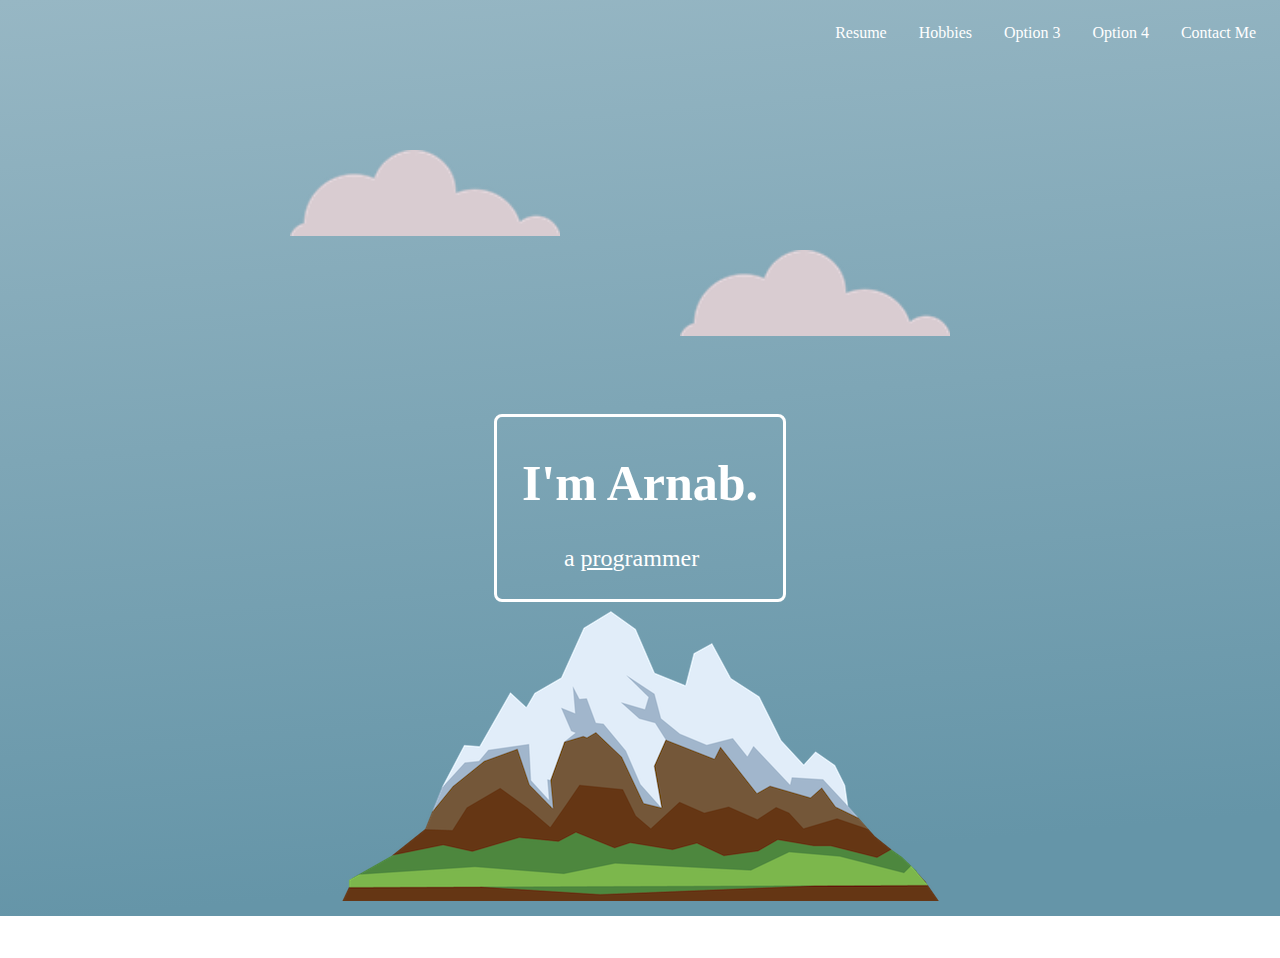
==== index.html @ 070e1beb "First Commit for website" ====
<!DOCTYPE html>
<html lang="en" dir="ltr">
  <head>
    <meta charset="utf-8">
    <title>ФLet's GOФ</title>
    <link rel="stylesheet" href="css/styles.css"> <!-- the / means the root-->
    <!-- <link rel="icon" href="favicon.io" /> -->

  </head>





  <body> <!--inline css code would be located here-->

    <nav>
      <ul>
        <li><a href="file:///C:/Users/dazar/Desktop/HTML_Personal_Site/education_skills.html">Resume</a></li>
        <li><a href="file:///C:/Users/dazar/Desktop/HTML_Personal_Site/hobbies.html">Hobbies</a></li>
        <li><a href="#">Option 3</a></li>
        <li><a href="#">Option 4</a></li>
        <li><a href="file:///C:/Users/dazar/Desktop/HTML_Personal_Site/contact_me.html">Contact Me</a></li>
      </ul>
    </nav>

    <div class="main">
      <!-- <div class="nav">
        <a href="file:///C:/Users/dazar/Desktop/HTML_Personal_Site/education_skills.html">Resume</a>
        <a href="file:///C:/Users/dazar/Desktop/HTML_Personal_Site/hobbies.html">Hobbies</a>
        <a href="">Books</a>
        <a href="">Movies</a>
        <a href="file:///C:/Users/dazar/Desktop/HTML_Personal_Site/contact_me.html">Contact Me</a>
      </div> -->

      <div class="imgs1">
        <img src="images/cloud.png" alt"cloud"></img>
      </div>

      <div class="imgs2">
        <img src="images/cloud.png" alt"cloud"></img>
      </div>

      <div class="middle">
        <div id="top_container">
          <strong> <h1>I'm Arnab.</h1> </strong> </div>
        <div id="bottom_container"> <p> a <span id="pro">pro</span>grammer </p> </div>
      </div>

      <div class="mountain">
        <img src="images/mountain.png" alt"mountain"></img>
      </div>

    </div>



    <!-- <div>
      <table>
        <thead>
        </thead>
        <tbody>
          <tr>
            <td> <h1> 2020 is My Year </h1> </td>

          </tr>

          </tr>

          <tr>
          <td>
            <h3> <a href="education_skills.html"> Education & Skills </a> </h3>
          </td>
          <td>
            <h3><a href="hobbies.html">Hobbies</a></h3>
          </td>
          </tr>
          <tr>
          <td>
            <h3> <a href="contact_me.html">Contact Me</a> </h3>
          </td>
          <td>
            <h3> <a href="CSS-Bacon_site\index.html">My Favorite Food</a> </h3>
          </td>
          </tr>
        </tbody>
      </table> -->
<!--  -->
<!--  -->
<!--
    </div>

    <p>
      👉<em>  So put your hands up!! </em>
    </p>
    <p>
       👉 I am a brown boy from the block.
       I Lived in Brooklyn for most of my life and dedicate my time to
       growing and improving.
    </p>
    <a download href="https://web.stanford.edu/group/csp/cs21/htmlcheatsheet.pdf">Download CheatSheet</a> -->
<!--
    <hr> -->

  </body>
</html>
---- css/styles.css ----
body {

    background-image: linear-gradient(-5deg, #6595a8 10%, #97b7c4 100%);

    height: 100vh;
    /* background-image: url("file:///C:/Users/dazar/Desktop/HTML_Personal_Site/stock.jpeg"); */
    background-repeat: no-repeat;
  }
  hr {
    border-style: dotted none none;

    border-color: #ff8a5c;
    border-width: 4px;
    width: 5%
  }


#pro{
  text-decoration: underline;
}

.main{
    height: 100vh;
    display: flex;
    align-items: center;
    justify-content: center;
    flex-direction: column;
    font-family: "Palatino Linotype", "Book Antiqua", Palatino, serif;
    color: #ffffff;
    /* position: absolute; */
  }

/*  DELETE THIS*/
nav {
  display: flex;
  justify-content: flex-end;
  /* background: #ccc;s */
}

nav > ul {
  list-style-type: none;
  display: flex;
}

nav > ul > li > a {
  /* margin: 25px; */
  padding: 1rem;
  text-decoration: none;
  color: #ffffff;
}

/* ---- */

.imgs1{
    margin-bottom: 10px;
    position: absolute;
    top: 150px;
    left: 290px;
  }

.imgs1 > img{
    width: 270px;
  }

.imgs2 > img{
      width: 270px;
    }

.imgs2{
    position: absolute;
    top: 250px;
    right: 330px;
  }

.middle{
  padding: 3px 25px;
  border-radius: 8px;
  color: #ffffff;
  border-style: solid;

}

#top_container{
  margin-bottom: 0px;
  font-size: 25px;
}

#bottom_container{
  margin-top: 0px;
  padding-left: 42px;
  font-size: 24px;
}

.mountain{
  position: absolute;
  bottom: -5px;

}
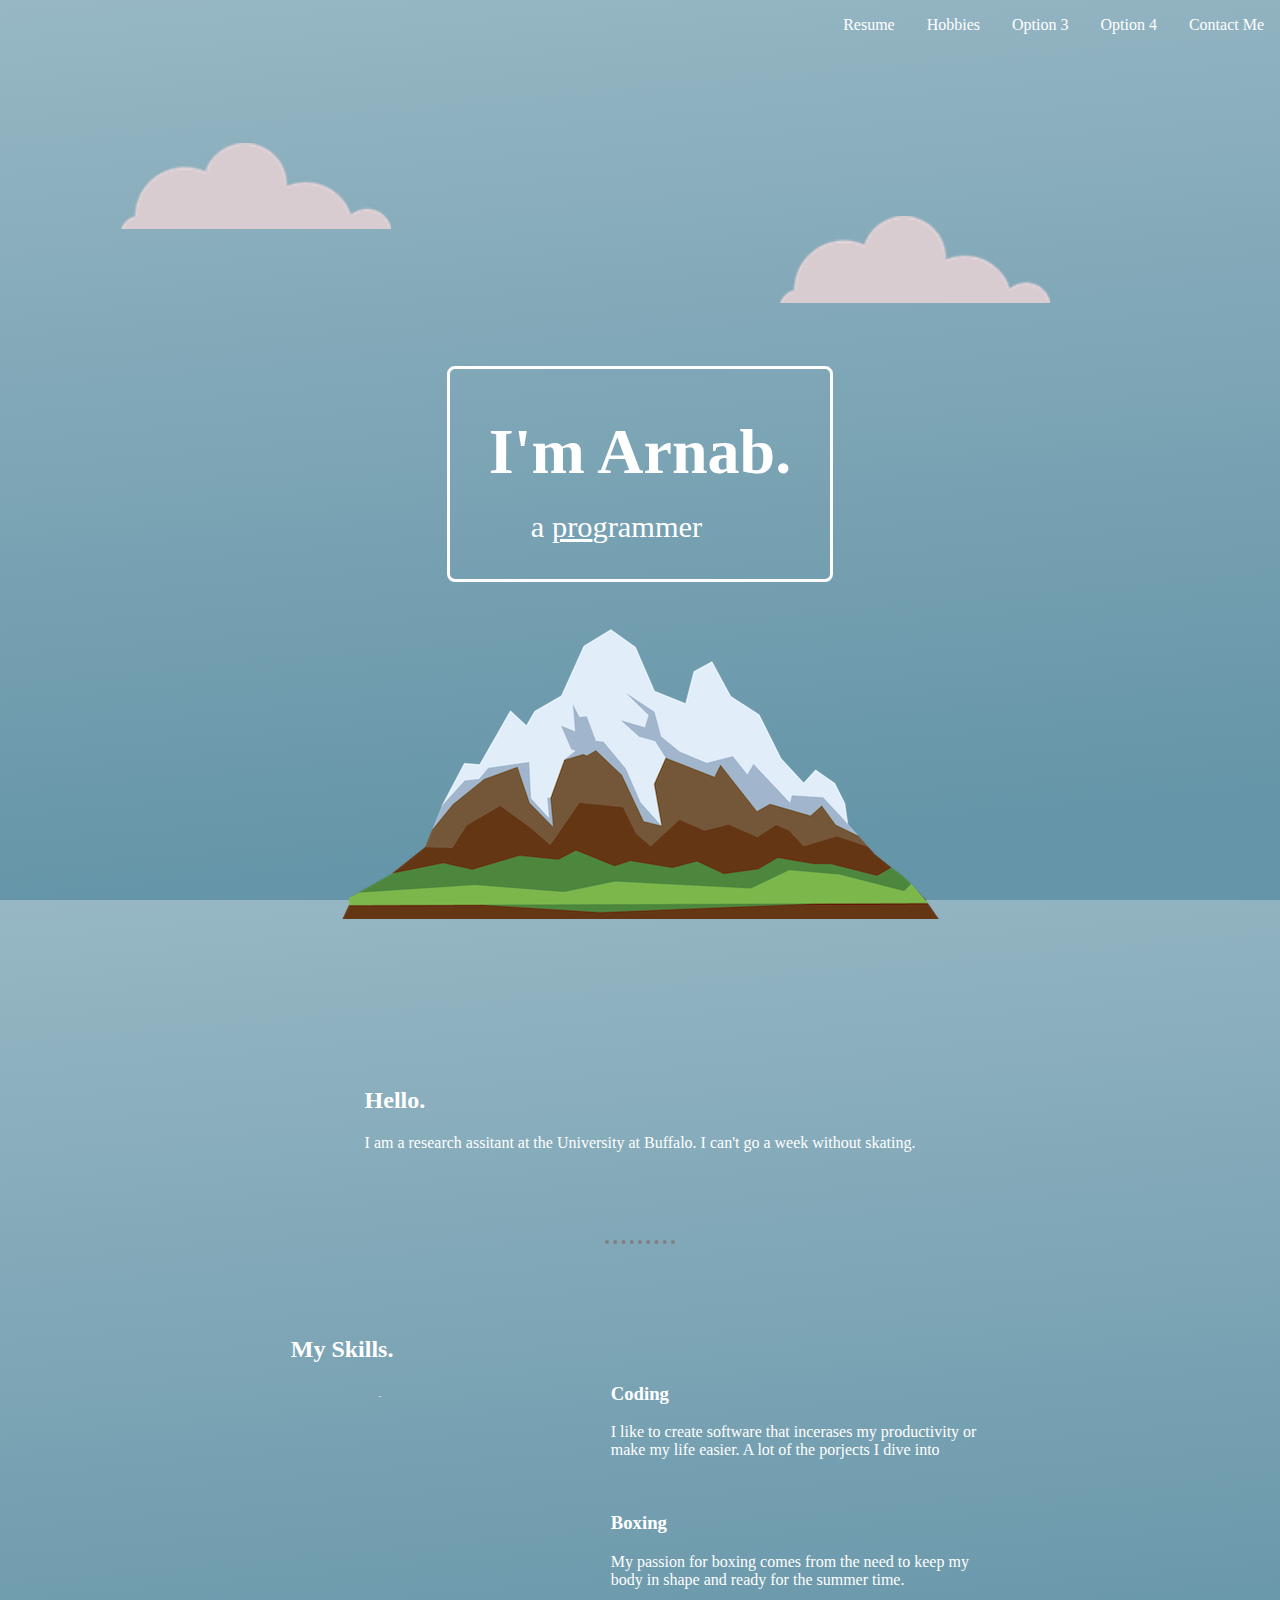
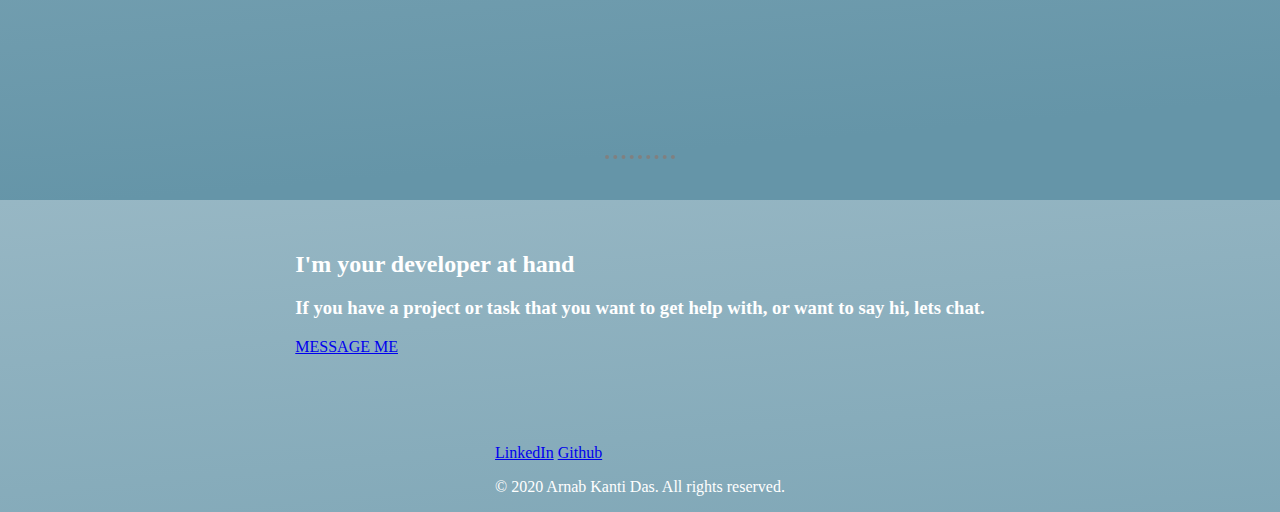
==== commit 7c9025eb: "Added more of a bio" ====
--- a/index.html
+++ b/index.html
@@ -1,37 +1,43 @@
 <!DOCTYPE html>
 <html lang="en" dir="ltr">
-  <head>
-    <meta charset="utf-8">
-    <title>ФLet's GOФ</title>
-    <link rel="stylesheet" href="css/styles.css"> <!-- the / means the root-->
-    <!-- <link rel="icon" href="favicon.io" /> -->
 
-  </head>
+<head>
+  <meta charset="utf-8">
+  <title>ФLet's GOФ</title>
+  <link rel="stylesheet" href="css/styles.css"> <!-- the / means the root-->
+  <!-- <link rel="icon" href="favicon.io" /> -->
+
+</head>
 
 
 
 
 
-  <body> <!--inline css code would be located here-->
+<body>
+  <!--inline css code would be located here-->
+  <div class="body">
 
-    <nav>
-      <ul>
-        <li><a href="file:///C:/Users/dazar/Desktop/HTML_Personal_Site/education_skills.html">Resume</a></li>
-        <li><a href="file:///C:/Users/dazar/Desktop/HTML_Personal_Site/hobbies.html">Hobbies</a></li>
-        <li><a href="#">Option 3</a></li>
-        <li><a href="#">Option 4</a></li>
-        <li><a href="file:///C:/Users/dazar/Desktop/HTML_Personal_Site/contact_me.html">Contact Me</a></li>
-      </ul>
-    </nav>
+    <div class="navbar">
+      <nav>
+        <ul>
+          <li><a href="education_skills.html">Resume</a></li>
+          <li><a href="hobbies.html">Hobbies</a></li>
+          <li><a href="#about">Option 3</a></li>
+          <li><a href="#">Option 4</a></li>
+          <li><a href="file:///C:/Users/dazar/Desktop/HTML_Personal_Site/contact_me.html">Contact Me</a></li>
+        </ul>
+      </nav>
+    </div>
+
 
     <div class="main">
       <!-- <div class="nav">
-        <a href="file:///C:/Users/dazar/Desktop/HTML_Personal_Site/education_skills.html">Resume</a>
-        <a href="file:///C:/Users/dazar/Desktop/HTML_Personal_Site/hobbies.html">Hobbies</a>
-        <a href="">Books</a>
-        <a href="">Movies</a>
-        <a href="file:///C:/Users/dazar/Desktop/HTML_Personal_Site/contact_me.html">Contact Me</a>
-      </div> -->
+      <a href="file:///C:/Users/dazar/Desktop/HTML_Personal_Site/education_skills.html">Resume</a>
+      <a href="file:///C:/Users/dazar/Desktop/HTML_Personal_Site/hobbies.html">Hobbies</a>
+      <a href="">Books</a>
+      <a href="">Movies</a>
+      <a href="file:///C:/Users/dazar/Desktop/HTML_Personal_Site/contact_me.html">Contact Me</a>
+    </div> -->
 
       <div class="imgs1">
         <img src="images/cloud.png" alt"cloud"></img>
@@ -43,64 +49,128 @@
 
       <div class="middle">
         <div id="top_container">
-          <strong> <h1>I'm Arnab.</h1> </strong> </div>
-        <div id="bottom_container"> <p> a <span id="pro">pro</span>grammer </p> </div>
+          <strong>
+            <h1>I'm Arnab.</h1>
+          </strong> </div>
+        <div id="bottom_container">
+          <p> a <span id="pro">pro</span>grammer </p>
+        </div>
       </div>
 
       <div class="mountain">
         <img src="images/mountain.png" alt"mountain"></img>
       </div>
 
+      <div class="middle-container">
+        <div class="profile">
+          <img src="" alt="">
+          <h2>Hello.</h2>
+          <p>I am a research assitant at the University at Buffalo. I can't go a week without skating. </p>
+        </div>
+        <hr>
+
+        <div class="skills">
+          <h2>My Skills.</h2>
+
+          <div class="skill-row">
+            <img class="study" src="images/study.jpeg" alt="Study Desk">
+            <h3>Coding</h3>
+            <p>I like to create software that incerases my productivity or make my life easier. A lot of the porjects I dive into </p>
+          </div>
+
+          <div class="skill-row">
+            <img class="" src="" alt="">
+            <h3>Boxing</h3>
+            <p>My passion for boxing comes from the need to keep my body in shape and ready for the summer time.</p>
+          </div>
+
+        </div>
+        <hr>
+        <div class="contact-me">
+          <h2>I'm your developer at hand</h2>
+          <h3>If you have a project or task that you want to get help with, or want to say hi, lets chat.</h3>
+          <a class="btn" href="mailto:arnabdas@buffalo.edu">MESSAGE ME</a>
+        </div>
+      </div>
+
+
+      <div class="bottom-container">
+        <a class="footer-link" href="https://www.linkedin.com/in/darnab/">LinkedIn</a>
+        <a class="footer-link" href="https://github.com/adas9542">Github</a>
+        <p>© 2020 Arnab Kanti Das. All rights reserved.</p>
+      </div>
+
+
     </div>
+  </div>
 
 
 
-    <!-- <div>
-      <table>
-        <thead>
-        </thead>
-        <tbody>
-          <tr>
-            <td> <h1> 2020 is My Year </h1> </td>
 
-          </tr>
 
-          </tr>
 
-          <tr>
-          <td>
-            <h3> <a href="education_skills.html"> Education & Skills </a> </h3>
-          </td>
-          <td>
-            <h3><a href="hobbies.html">Hobbies</a></h3>
-          </td>
-          </tr>
-          <tr>
-          <td>
-            <h3> <a href="contact_me.html">Contact Me</a> </h3>
-          </td>
-          <td>
-            <h3> <a href="CSS-Bacon_site\index.html">My Favorite Food</a> </h3>
-          </td>
-          </tr>
-        </tbody>
-      </table> -->
-<!--  -->
-<!--  -->
-<!--
-    </div>
 
-    <p>
-      👉<em>  So put your hands up!! </em>
-    </p>
-    <p>
-       👉 I am a brown boy from the block.
-       I Lived in Brooklyn for most of my life and dedicate my time to
-       growing and improving.
-    </p>
-    <a download href="https://web.stanford.edu/group/csp/cs21/htmlcheatsheet.pdf">Download CheatSheet</a> -->
-<!--
-    <hr> -->
 
-  </body>
+
+
+
+
+
+
+<!-- <div id="about">
+
+  <h2>About</h2>
+
+  <p>Lorem ipsum dolor sit amet, consectetur adipisicing elit, sed do eiusmod tempor incididunt ut labore et dolore magna aliqua. Ut enim ad minim veniam, quis nostrud exercitation ullamco laboris nisi ut aliquip ex ea commodo consequat. Duis aute irure dolor in reprehenderit in voluptate velit esse cillum dolore eu fugiat nulla pariatur. Excepteur sint occaecat cupidatat non proident, sunt in culpa qui officia deserunt mollit anim id est laborum. Lorem ipsum dolor sit amet, consectetur adipisicing elit, sed do eiusmod tempor incididunt ut labore et dolore magna aliqua. Ut enim ad minim veniam, quis nostrud exercitation ullamco laboris nisi ut aliquip ex ea commodo consequat. Duis aute irure dolor in reprehenderit in voluptate velit esse cillum dolore eu fugiat nulla pariatur. Excepteur sint occaecat cupidatat non proident, sunt in culpa qui officia deserunt mollit anim id est laborum. Lorem ipsum dolor sit amet, consectetur adipisicing elit, sed do eiusmod tempor incididunt ut labore et dolore magna aliqua. Ut enim ad minim veniam, quis nostrud exercitation ullamco laboris nisi ut aliquip ex ea commodo consequat. Duis aute irure dolor in reprehenderit in voluptate velit esse cillum dolore eu fugiat nulla pariatur. Excepteur sint occaecat cupidatat non proident, sunt in culpa qui officia deserunt mollit anim id est laborum. Lorem ipsum dolor sit amet, consectetur adipisicing elit, sed do eiusmod tempor incididunt ut labore et dolore magna aliqua. Ut enim ad minim veniam, quis nostrud exercitation ullamco laboris nisi ut aliquip ex ea commodo consequat. Duis aute irure dolor in reprehenderit in voluptate velit esse cillum dolore eu fugiat nulla pariatur. Excepteur sint occaecat cupidatat non proident, sunt in culpa qui officia deserunt mollit anim id est laborum. Lorem ipsum dolor sit amet, consectetur adipisicing elit, sed do eiusmod tempor incididunt ut labore et dolore magna aliqua. Ut enim ad minim veniam, quis nostrud exercitation ullamco laboris nisi ut aliquip ex ea commodo consequat. Duis aute irure dolor in reprehenderit in voluptate velit esse cillum dolore eu fugiat nulla pariatur. Excepteur sint occaecat cupidatat non proident, sunt in culpa qui officia deserunt mollit anim id est laborum. </p>
+
+  <p> Lorem ipsum dolor sit amet, consectetur adipisicing elit, sed do eiusmod tempor incididunt ut labore et dolore magna aliqua. Ut enim ad minim veniam, quis nostrud exercitation ullamco laboris nisi ut aliquip ex ea commodo consequat. Duis aute irure dolor in reprehenderit in voluptate velit esse cillum dolore eu fugiat nulla pariatur. Excepteur sint occaecat cupidatat non proident, sunt in culpa qui officia deserunt mollit anim id est laborum. Lorem ipsum dolor sit amet, consectetur adipisicing elit, sed do eiusmod tempor incididunt ut labore et dolore magna aliqua. Ut enim ad minim veniam, quis nostrud exercitation ullamco laboris nisi ut aliquip ex ea commodo consequat. Duis aute irure dolor in reprehenderit in voluptate velit esse cillum dolore eu fugiat nulla pariatur. Excepteur sint occaecat cupidatat non proident, sunt in culpa qui officia deserunt mollit anim id est laborum.</p>
+
+  <p>Lorem ipsum dolor sit amet, consectetur adipisicing elit, sed do eiusmod tempor incididunt ut labore et dolore magna aliqua. Ut enim ad minim veniam, quis nostrud exercitation ullamco laboris nisi ut aliquip ex ea commodo consequat. Duis aute irure dolor in reprehenderit in voluptate velit esse cillum dolore eu fugiat nulla pariatur. Excepteur sint occaecat cupidatat non proident, sunt in culpa qui officia deserunt mollit anim id est laborum. Lorem ipsum dolor sit amet, consectetur adipisicing elit, sed do eiusmod tempor incididunt ut labore et dolore magna aliqua. Ut enim ad minim veniam, quis nostrud exercitation ullamco laboris nisi ut aliquip ex ea commodo consequat. Duis aute irure dolor in reprehenderit in voluptate velit esse cillum dolore eu fugiat nulla pariatur. Excepteur sint occaecat cupidatat non proident, sunt in culpa qui officia deserunt mollit anim id est laborum. Lorem ipsum dolor sit amet, consectetur adipisicing elit, sed do eiusmod tempor incididunt ut labore et dolore magna aliqua. Ut enim ad minim veniam, quis nostrud exercitation ullamco laboris nisi ut aliquip ex ea commodo consequat. Duis aute irure dolor in reprehenderit in voluptate velit esse cillum dolore eu fugiat nulla pariatur. Excepteur sint occaecat cupidatat non proident, sunt in culpa qui officia deserunt mollit anim id est laborum. Lorem ipsum dolor sit amet, consectetur adipisicing elit, sed do eiusmod tempor incididunt ut labore et dolore magna aliqua. Ut enim ad minim veniam, quis nostrud exercitation ullamco laboris nisi ut aliquip ex ea commodo consequat. Duis aute irure dolor in reprehenderit in voluptate velit esse cillum dolore eu fugiat nulla pariatur. Excepteur sint occaecat cupidatat non proident, sunt in culpa qui officia deserunt mollit anim id est laborum.</p>
+
+  <p>Lorem ipsum dolor sit amet, consectetur adipisicing elit, sed do eiusmod tempor incididunt ut labore et dolore magna aliqua. Ut enim ad minim veniam, quis nostrud exercitation ullamco laboris nisi ut aliquip ex ea commodo consequat. Duis aute irure dolor in reprehenderit in voluptate velit esse cillum dolore eu fugiat nulla pariatur. Excepteur sint occaecat cupidatat non proident, sunt in culpa qui officia deserunt mollit anim id est laborum. Lorem ipsum dolor sit amet, consectetur adipisicing elit, sed do eiusmod tempor incididunt ut labore et dolore magna aliqua. Ut enim ad minim veniam, quis nostrud exercitation ullamco laboris nisi ut aliquip ex ea commodo consequat. Duis aute irure dolor in reprehenderit in voluptate velit esse cillum dolore eu fugiat nulla pariatur. Excepteur sint occaecat cupidatat non proident, sunt in culpa qui officia deserunt mollit anim id est laborum.</p>
+
+  <p>Lorem ipsum dolor sit amet, consectetur adipisicing elit, sed do eiusmod tempor incididunt ut labore et dolore magna aliqua. Ut enim ad minim veniam, quis nostrud exercitation ullamco laboris nisi ut aliquip ex ea commodo consequat. Duis aute irure dolor in reprehenderit in voluptate velit esse cillum dolore eu fugiat nulla pariatur. Excepteur sint occaecat cupidatat non proident, sunt in culpa qui officia deserunt mollit anim id est laborum.</p>
+
+  <p>Lorem ipsum dolor sit amet, consectetur adipisicing elit, sed do eiusmod tempor incididunt ut labore et dolore magna aliqua. Ut enim ad minim veniam, quis nostrud exercitation ullamco laboris nisi ut aliquip ex ea commodo consequat. Duis aute irure dolor in reprehenderit in voluptate velit esse cillum dolore eu fugiat nulla pariatur. Excepteur sint occaecat cupidatat non proident, sunt in culpa qui officia deserunt mollit anim id est laborum.</p>
+
+  <p>Lorem ipsum dolor sit amet, consectetur adipisicing elit, sed do eiusmod tempor incididunt ut labore et dolore magna aliqua. Ut enim ad minim veniam, quis nostrud exercitation ullamco laboris nisi ut aliquip ex ea commodo consequat. Duis aute irure dolor in reprehenderit in voluptate velit esse cillum dolore eu fugiat nulla pariatur. Excepteur sint occaecat cupidatat non proident, sunt in culpa qui officia deserunt mollit anim id est laborum. Lorem ipsum dolor sit amet, consectetur adipisicing elit, sed do eiusmod tempor incididunt ut labore et dolore magna aliqua. Ut enim ad minim veniam, quis nostrud exercitation ullamco laboris nisi ut aliquip ex ea commodo consequat. Duis aute irure dolor in reprehenderit in voluptate velit esse cillum dolore eu fugiat nulla pariatur. Excepteur sint occaecat cupidatat non proident, sunt in culpa qui officia deserunt mollit anim id est laborum. Lorem ipsum dolor sit amet, consectetur adipisicing elit, sed do eiusmod tempor incididunt ut labore et dolore magna aliqua. Ut enim ad minim veniam, quis nostrud exercitation ullamco laboris nisi ut aliquip ex ea commodo consequat. Duis aute irure dolor in reprehenderit in voluptate velit esse cillum dolore eu fugiat nulla pariatur. Excepteur sint occaecat cupidatat non proident, sunt in culpa qui officia deserunt mollit anim id est laborum. Lorem ipsum dolor sit amet, consectetur adipisicing elit, sed do eiusmod tempor incididunt ut labore et dolore magna aliqua. Ut enim ad minim veniam, quis nostrud exercitation ullamco laboris nisi ut aliquip ex ea commodo consequat. Duis aute irure dolor in reprehenderit in voluptate velit esse cillum dolore eu fugiat nulla pariatur. Excepteur sint occaecat cupidatat non proident, sunt in culpa qui officia deserunt mollit anim id est laborum. Lorem ipsum dolor sit amet, consectetur adipisicing elit, sed do eiusmod tempor incididunt ut labore et dolore magna aliqua. Ut enim ad minim veniam, quis nostrud exercitation ullamco laboris nisi ut aliquip ex ea commodo consequat. Duis aute irure dolor in reprehenderit in voluptate velit esse cillum dolore eu fugiat nulla pariatur. Excepteur sint occaecat cupidatat non proident, sunt in culpa qui officia deserunt mollit anim id est laborum. </p>
+
+  <p> Lorem ipsum dolor sit amet, consectetur adipisicing elit, sed do eiusmod tempor incididunt ut labore et dolore magna aliqua. Ut enim ad minim veniam, quis nostrud exercitation ullamco laboris nisi ut aliquip ex ea commodo consequat. Duis aute irure dolor in reprehenderit in voluptate velit esse cillum dolore eu fugiat nulla pariatur. Excepteur sint occaecat cupidatat non proident, sunt in culpa qui officia deserunt mollit anim id est laborum. Lorem ipsum dolor sit amet, consectetur adipisicing elit, sed do eiusmod tempor incididunt ut labore et dolore magna aliqua. Ut enim ad minim veniam, quis nostrud exercitation ullamco laboris nisi ut aliquip ex ea commodo consequat. Duis aute irure dolor in reprehenderit in voluptate velit esse cillum dolore eu fugiat nulla pariatur. Excepteur sint occaecat cupidatat non proident, sunt in culpa qui officia deserunt mollit anim id est laborum.</p>
+
+  <p>Lorem ipsum dolor sit amet, consectetur adipisicing elit, sed do eiusmod tempor incididunt ut labore et dolore magna aliqua. Ut enim ad minim veniam, quis nostrud exercitation ullamco laboris nisi ut aliquip ex ea commodo consequat. Duis aute irure dolor in reprehenderit in voluptate velit esse cillum dolore eu fugiat nulla pariatur. Excepteur sint occaecat cupidatat non proident, sunt in culpa qui officia deserunt mollit anim id est laborum. Lorem ipsum dolor sit amet, consectetur adipisicing elit, sed do eiusmod tempor incididunt ut labore et dolore magna aliqua. Ut enim ad minim veniam, quis nostrud exercitation ullamco laboris nisi ut aliquip ex ea commodo consequat. Duis aute irure dolor in reprehenderit in voluptate velit esse cillum dolore eu fugiat nulla pariatur. Excepteur sint occaecat cupidatat non proident, sunt in culpa qui officia deserunt mollit anim id est laborum. Lorem ipsum dolor sit amet, consectetur adipisicing elit, sed do eiusmod tempor incididunt ut labore et dolore magna aliqua. Ut enim ad minim veniam, quis nostrud exercitation ullamco laboris nisi ut aliquip ex ea commodo consequat. Duis aute irure dolor in reprehenderit in voluptate velit esse cillum dolore eu fugiat nulla pariatur. Excepteur sint occaecat cupidatat non proident, sunt in culpa qui officia deserunt mollit anim id est laborum. Lorem ipsum dolor sit amet, consectetur adipisicing elit, sed do eiusmod tempor incididunt ut labore et dolore magna aliqua. Ut enim ad minim veniam, quis nostrud exercitation ullamco laboris nisi ut aliquip ex ea commodo consequat. Duis aute irure dolor in reprehenderit in voluptate velit esse cillum dolore eu fugiat nulla pariatur. Excepteur sint occaecat cupidatat non proident, sunt in culpa qui officia deserunt mollit anim id est laborum.</p>
+
+  <p>Lorem ipsum dolor sit amet, consectetur adipisicing elit, sed do eiusmod tempor incididunt ut labore et dolore magna aliqua. Ut enim ad minim veniam, quis nostrud exercitation ullamco laboris nisi ut aliquip ex ea commodo consequat. Duis aute irure dolor in reprehenderit in voluptate velit esse cillum dolore eu fugiat nulla pariatur. Excepteur sint occaecat cupidatat non proident, sunt in culpa qui officia deserunt mollit anim id est laborum. Lorem ipsum dolor sit amet, consectetur adipisicing elit, sed do eiusmod tempor incididunt ut labore et dolore magna aliqua. Ut enim ad minim veniam, quis nostrud exercitation ullamco laboris nisi ut aliquip ex ea commodo consequat. Duis aute irure dolor in reprehenderit in voluptate velit esse cillum dolore eu fugiat nulla pariatur. Excepteur sint occaecat cupidatat non proident, sunt in culpa qui officia deserunt mollit anim id est laborum.</p>
+
+  <p>Lorem ipsum dolor sit amet, consectetur adipisicing elit, sed do eiusmod tempor incididunt ut labore et dolore magna aliqua. Ut enim ad minim veniam, quis nostrud exercitation ullamco laboris nisi ut aliquip ex ea commodo consequat. Duis aute irure dolor in reprehenderit in voluptate velit esse cillum dolore eu fugiat nulla pariatur. Excepteur sint occaecat cupidatat non proident, sunt in culpa qui officia deserunt mollit anim id est laborum.</p>
+
+  <p>Lorem ipsum dolor sit amet, consectetur adipisicing elit, sed do eiusmod tempor incididunt ut labore et dolore magna aliqua. Ut enim ad minim veniam, quis nostrud exercitation ullamco laboris nisi ut aliquip ex ea commodo consequat. Duis aute irure dolor in reprehenderit in voluptate velit esse cillum dolore eu fugiat nulla pariatur. Excepteur sint occaecat cupidatat non proident, sunt in culpa qui officia deserunt mollit anim id est laborum.</p>
+
+  <p>Lorem ipsum dolor sit amet, consectetur adipisicing elit, sed do eiusmod tempor incididunt ut labore et dolore magna aliqua. Ut enim ad minim veniam, quis nostrud exercitation ullamco laboris nisi ut aliquip ex ea commodo consequat. Duis aute irure dolor in reprehenderit in voluptate velit esse cillum dolore eu fugiat nulla pariatur. Excepteur sint occaecat cupidatat non proident, sunt in culpa qui officia deserunt mollit anim id est laborum. Lorem ipsum dolor sit amet, consectetur adipisicing elit, sed do eiusmod tempor incididunt ut labore et dolore magna aliqua. Ut enim ad minim veniam, quis nostrud exercitation ullamco laboris nisi ut aliquip ex ea commodo consequat. Duis aute irure dolor in reprehenderit in voluptate velit esse cillum dolore eu fugiat nulla pariatur. Excepteur sint occaecat cupidatat non proident, sunt in culpa qui officia deserunt mollit anim id est laborum. Lorem ipsum dolor sit amet, consectetur adipisicing elit, sed do eiusmod tempor incididunt ut labore et dolore magna aliqua. Ut enim ad minim veniam, quis nostrud exercitation ullamco laboris nisi ut aliquip ex ea commodo consequat. Duis aute irure dolor in reprehenderit in voluptate velit esse cillum dolore eu fugiat nulla pariatur. Excepteur sint occaecat cupidatat non proident, sunt in culpa qui officia deserunt mollit anim id est laborum. Lorem ipsum dolor sit amet, consectetur adipisicing elit, sed do eiusmod tempor incididunt ut labore et dolore magna aliqua. Ut enim ad minim veniam, quis nostrud exercitation ullamco laboris nisi ut aliquip ex ea commodo consequat. Duis aute irure dolor in reprehenderit in voluptate velit esse cillum dolore eu fugiat nulla pariatur. Excepteur sint occaecat cupidatat non proident, sunt in culpa qui officia deserunt mollit anim id est laborum. Lorem ipsum dolor sit amet, consectetur adipisicing elit, sed do eiusmod tempor incididunt ut labore et dolore magna aliqua. Ut enim ad minim veniam, quis nostrud exercitation ullamco laboris nisi ut aliquip ex ea commodo consequat. Duis aute irure dolor in reprehenderit in voluptate velit esse cillum dolore eu fugiat nulla pariatur. Excepteur sint occaecat cupidatat non proident, sunt in culpa qui officia deserunt mollit anim id est laborum. </p>
+
+  <p> Lorem ipsum dolor sit amet, consectetur adipisicing elit, sed do eiusmod tempor incididunt ut labore et dolore magna aliqua. Ut enim ad minim veniam, quis nostrud exercitation ullamco laboris nisi ut aliquip ex ea commodo consequat. Duis aute irure dolor in reprehenderit in voluptate velit esse cillum dolore eu fugiat nulla pariatur. Excepteur sint occaecat cupidatat non proident, sunt in culpa qui officia deserunt mollit anim id est laborum. Lorem ipsum dolor sit amet, consectetur adipisicing elit, sed do eiusmod tempor incididunt ut labore et dolore magna aliqua. Ut enim ad minim veniam, quis nostrud exercitation ullamco laboris nisi ut aliquip ex ea commodo consequat. Duis aute irure dolor in reprehenderit in voluptate velit esse cillum dolore eu fugiat nulla pariatur. Excepteur sint occaecat cupidatat non proident, sunt in culpa qui officia deserunt mollit anim id est laborum.</p>
+
+  <p>Lorem ipsum dolor sit amet, consectetur adipisicing elit, sed do eiusmod tempor incididunt ut labore et dolore magna aliqua. Ut enim ad minim veniam, quis nostrud exercitation ullamco laboris nisi ut aliquip ex ea commodo consequat. Duis aute irure dolor in reprehenderit in voluptate velit esse cillum dolore eu fugiat nulla pariatur. Excepteur sint occaecat cupidatat non proident, sunt in culpa qui officia deserunt mollit anim id est laborum. Lorem ipsum dolor sit amet, consectetur adipisicing elit, sed do eiusmod tempor incididunt ut labore et dolore magna aliqua. Ut enim ad minim veniam, quis nostrud exercitation ullamco laboris nisi ut aliquip ex ea commodo consequat. Duis aute irure dolor in reprehenderit in voluptate velit esse cillum dolore eu fugiat nulla pariatur. Excepteur sint occaecat cupidatat non proident, sunt in culpa qui officia deserunt mollit anim id est laborum. Lorem ipsum dolor sit amet, consectetur adipisicing elit, sed do eiusmod tempor incididunt ut labore et dolore magna aliqua. Ut enim ad minim veniam, quis nostrud exercitation ullamco laboris nisi ut aliquip ex ea commodo consequat. Duis aute irure dolor in reprehenderit in voluptate velit esse cillum dolore eu fugiat nulla pariatur. Excepteur sint occaecat cupidatat non proident, sunt in culpa qui officia deserunt mollit anim id est laborum. Lorem ipsum dolor sit amet, consectetur adipisicing elit, sed do eiusmod tempor incididunt ut labore et dolore magna aliqua. Ut enim ad minim veniam, quis nostrud exercitation ullamco laboris nisi ut aliquip ex ea commodo consequat. Duis aute irure dolor in reprehenderit in voluptate velit esse cillum dolore eu fugiat nulla pariatur. Excepteur sint occaecat cupidatat non proident, sunt in culpa qui officia deserunt mollit anim id est laborum.</p>
+
+  <p>Lorem ipsum dolor sit amet, consectetur adipisicing elit, sed do eiusmod tempor incididunt ut labore et dolore magna aliqua. Ut enim ad minim veniam, quis nostrud exercitation ullamco laboris nisi ut aliquip ex ea commodo consequat. Duis aute irure dolor in reprehenderit in voluptate velit esse cillum dolore eu fugiat nulla pariatur. Excepteur sint occaecat cupidatat non proident, sunt in culpa qui officia deserunt mollit anim id est laborum. Lorem ipsum dolor sit amet, consectetur adipisicing elit, sed do eiusmod tempor incididunt ut labore et dolore magna aliqua. Ut enim ad minim veniam, quis nostrud exercitation ullamco laboris nisi ut aliquip ex ea commodo consequat. Duis aute irure dolor in reprehenderit in voluptate velit esse cillum dolore eu fugiat nulla pariatur. Excepteur sint occaecat cupidatat non proident, sunt in culpa qui officia deserunt mollit anim id est laborum.</p>
+
+  <p>Lorem ipsum dolor sit amet, consectetur adipisicing elit, sed do eiusmod tempor incididunt ut labore et dolore magna aliqua. Ut enim ad minim veniam, quis nostrud exercitation ullamco laboris nisi ut aliquip ex ea commodo consequat. Duis aute irure dolor in reprehenderit in voluptate velit esse cillum dolore eu fugiat nulla pariatur. Excepteur sint occaecat cupidatat non proident, sunt in culpa qui officia deserunt mollit anim id est laborum.</p>
+
+  <p>Lorem ipsum dolor sit amet, consectetur adipisicing elit, sed do eiusmod tempor incididunt ut labore et dolore magna aliqua. Ut enim ad minim veniam, quis nostrud exercitation ullamco laboris nisi ut aliquip ex ea commodo consequat. Duis aute irure dolor in reprehenderit in voluptate velit esse cillum dolore eu fugiat nulla pariatur. Excepteur sint occaecat cupidatat non proident, sunt in culpa qui officia deserunt mollit anim id est laborum.</p>
+
+  <p>Lorem ipsum dolor sit amet, consectetur adipisicing elit, sed do eiusmod tempor incididunt ut labore et dolore magna aliqua. Ut enim ad minim veniam, quis nostrud exercitation ullamco laboris nisi ut aliquip ex ea commodo consequat. Duis aute irure dolor in reprehenderit in voluptate velit esse cillum dolore eu fugiat nulla pariatur. Excepteur sint occaecat cupidatat non proident, sunt in culpa qui officia deserunt mollit anim id est laborum. Lorem ipsum dolor sit amet, consectetur adipisicing elit, sed do eiusmod tempor incididunt ut labore et dolore magna aliqua. Ut enim ad minim veniam, quis nostrud exercitation ullamco laboris nisi ut aliquip ex ea commodo consequat. Duis aute irure dolor in reprehenderit in voluptate velit esse cillum dolore eu fugiat nulla pariatur. Excepteur sint occaecat cupidatat non proident, sunt in culpa qui officia deserunt mollit anim id est laborum. Lorem ipsum dolor sit amet, consectetur adipisicing elit, sed do eiusmod tempor incididunt ut labore et dolore magna aliqua. Ut enim ad minim veniam, quis nostrud exercitation ullamco laboris nisi ut aliquip ex ea commodo consequat. Duis aute irure dolor in reprehenderit in voluptate velit esse cillum dolore eu fugiat nulla pariatur. Excepteur sint occaecat cupidatat non proident, sunt in culpa qui officia deserunt mollit anim id est laborum. Lorem ipsum dolor sit amet, consectetur adipisicing elit, sed do eiusmod tempor incididunt ut labore et dolore magna aliqua. Ut enim ad minim veniam, quis nostrud exercitation ullamco laboris nisi ut aliquip ex ea commodo consequat. Duis aute irure dolor in reprehenderit in voluptate velit esse cillum dolore eu fugiat nulla pariatur. Excepteur sint occaecat cupidatat non proident, sunt in culpa qui officia deserunt mollit anim id est laborum. Lorem ipsum dolor sit amet, consectetur adipisicing elit, sed do eiusmod tempor incididunt ut labore et dolore magna aliqua. Ut enim ad minim veniam, quis nostrud exercitation ullamco laboris nisi ut aliquip ex ea commodo consequat. Duis aute irure dolor in reprehenderit in voluptate velit esse cillum dolore eu fugiat nulla pariatur. Excepteur sint occaecat cupidatat non proident, sunt in culpa qui officia deserunt mollit anim id est laborum. </p>
+
+  <p> Lorem ipsum dolor sit amet, consectetur adipisicing elit, sed do eiusmod tempor incididunt ut labore et dolore magna aliqua. Ut enim ad minim veniam, quis nostrud exercitation ullamco laboris nisi ut aliquip ex ea commodo consequat. Duis aute irure dolor in reprehenderit in voluptate velit esse cillum dolore eu fugiat nulla pariatur. Excepteur sint occaecat cupidatat non proident, sunt in culpa qui officia deserunt mollit anim id est laborum. Lorem ipsum dolor sit amet, consectetur adipisicing elit, sed do eiusmod tempor incididunt ut labore et dolore magna aliqua. Ut enim ad minim veniam, quis nostrud exercitation ullamco laboris nisi ut aliquip ex ea commodo consequat. Duis aute irure dolor in reprehenderit in voluptate velit esse cillum dolore eu fugiat nulla pariatur. Excepteur sint occaecat cupidatat non proident, sunt in culpa qui officia deserunt mollit anim id est laborum.</p>
+
+  <p>Lorem ipsum dolor sit amet, consectetur adipisicing elit, sed do eiusmod tempor incididunt ut labore et dolore magna aliqua. Ut enim ad minim veniam, quis nostrud exercitation ullamco laboris nisi ut aliquip ex ea commodo consequat. Duis aute irure dolor in reprehenderit in voluptate velit esse cillum dolore eu fugiat nulla pariatur. Excepteur sint occaecat cupidatat non proident, sunt in culpa qui officia deserunt mollit anim id est laborum. Lorem ipsum dolor sit amet, consectetur adipisicing elit, sed do eiusmod tempor incididunt ut labore et dolore magna aliqua. Ut enim ad minim veniam, quis nostrud exercitation ullamco laboris nisi ut aliquip ex ea commodo consequat. Duis aute irure dolor in reprehenderit in voluptate velit esse cillum dolore eu fugiat nulla pariatur. Excepteur sint occaecat cupidatat non proident, sunt in culpa qui officia deserunt mollit anim id est laborum. Lorem ipsum dolor sit amet, consectetur adipisicing elit, sed do eiusmod tempor incididunt ut labore et dolore magna aliqua. Ut enim ad minim veniam, quis nostrud exercitation ullamco laboris nisi ut aliquip ex ea commodo consequat. Duis aute irure dolor in reprehenderit in voluptate velit esse cillum dolore eu fugiat nulla pariatur. Excepteur sint occaecat cupidatat non proident, sunt in culpa qui officia deserunt mollit anim id est laborum. Lorem ipsum dolor sit amet, consectetur adipisicing elit, sed do eiusmod tempor incididunt ut labore et dolore magna aliqua. Ut enim ad minim veniam, quis nostrud exercitation ullamco laboris nisi ut aliquip ex ea commodo consequat. Duis aute irure dolor in reprehenderit in voluptate velit esse cillum dolore eu fugiat nulla pariatur. Excepteur sint occaecat cupidatat non proident, sunt in culpa qui officia deserunt mollit anim id est laborum.</p>
+
+  <p>Lorem ipsum dolor sit amet, consectetur adipisicing elit, sed do eiusmod tempor incididunt ut labore et dolore magna aliqua. Ut enim ad minim veniam, quis nostrud exercitation ullamco laboris nisi ut aliquip ex ea commodo consequat. Duis aute irure dolor in reprehenderit in voluptate velit esse cillum dolore eu fugiat nulla pariatur. Excepteur sint occaecat cupidatat non proident, sunt in culpa qui officia deserunt mollit anim id est laborum. Lorem ipsum dolor sit amet, consectetur adipisicing elit, sed do eiusmod tempor incididunt ut labore et dolore magna aliqua. Ut enim ad minim veniam, quis nostrud exercitation ullamco laboris nisi ut aliquip ex ea commodo consequat. Duis aute irure dolor in reprehenderit in voluptate velit esse cillum dolore eu fugiat nulla pariatur. Excepteur sint occaecat cupidatat non proident, sunt in culpa qui officia deserunt mollit anim id est laborum.</p>
+
+  <p>Lorem ipsum dolor sit amet, consectetur adipisicing elit, sed do eiusmod tempor incididunt ut labore et dolore magna aliqua. Ut enim ad minim veniam, quis nostrud exercitation ullamco laboris nisi ut aliquip ex ea commodo consequat. Duis aute irure dolor in reprehenderit in voluptate velit esse cillum dolore eu fugiat nulla pariatur. Excepteur sint occaecat cupidatat non proident, sunt in culpa qui officia deserunt mollit anim id est laborum.</p>
+
+  <p>Lorem ipsum dolor sit amet, consectetur adipisicing elit, sed do eiusmod tempor incididunt ut labore et dolore magna aliqua. Ut enim ad minim veniam, quis nostrud exercitation ullamco laboris nisi ut aliquip ex ea commodo consequat. Duis aute irure dolor in reprehenderit in voluptate velit esse cillum dolore eu fugiat nulla pariatur. Excepteur sint occaecat cupidatat non proident, sunt in culpa qui officia deserunt mollit anim id est laborum.</p>
+
+</div> --------->
+
+</body>
+
 </html>
--- a/css/styles.css
+++ b/css/styles.css
@@ -1,99 +1,157 @@
+html {
+  scroll-behavior: smooth;
+}
 
-  body {
+body {
+  background-image: linear-gradient(-5deg, #6595a8 10%, #97b7c4 100%);
+  /* background-image: url("file:///C:/Users/dazar/Desktop/HTML_Personal_Site/stock.jpeg"); */
+  /* background-repeat: no-repeat; */
+  padding: 0;
+  margin: 0;
+  /* position: relative; */
+}
 
-    background-image: linear-gradient(-5deg, #6595a8 10%, #97b7c4 100%);
-
-    height: 100vh;
-    /* background-image: url("file:///C:/Users/dazar/Desktop/HTML_Personal_Site/stock.jpeg"); */
-    background-repeat: no-repeat;
-  }
-  hr {
-    border-style: dotted none none;
-
-    border-color: #ff8a5c;
-    border-width: 4px;
-    width: 5%
-  }
-
-
-#pro{
+#pro {
   text-decoration: underline;
 }
 
-.main{
-    height: 100vh;
-    display: flex;
-    align-items: center;
-    justify-content: center;
-    flex-direction: column;
-    font-family: "Palatino Linotype", "Book Antiqua", Palatino, serif;
-    color: #ffffff;
-    /* position: absolute; */
-  }
+.body{
+  height: 100vh;
+  /* width: 100vw; */
+  /* background-image: linear-gradient(-5deg, #6595a8 10%, #97b7c4 100%); */
+  position: relative;
+  /* padding-bottom: 0px; */
+  /* margin-bottom: 0px; */
+}
 
-/*  DELETE THIS*/
-nav {
+.main {
+  font-family: "Palatino Linotype", "Book Antiqua", Palatino, serif;
+  color: #ffffff;
+
+  display: flex;
+  align-items: center;
+  /* justify-content: center; */
+  flex-direction: column;
+  position: relative;
+  /* background-color: black; */
+  height: 41.56rem;
+
+}
+
+h1{
+  font-size: 250%;
+}
+
+.imgs1 {
+  /* margin-bottom: 10px; */
+  /* top: 100px; */
+  left: -30%;
+  top: 14%;
+  position: relative;
+}
+
+.middle {
+  padding: .1875rem 1.5625rem;
+  /* height: 200px; */
+  border-radius: 8px;
+  color: #ffffff;
+  border-style: solid;
+  position: relative;
+  top: 34%;
+  padding-left: 3%;
+  padding-right: 3%;
+  /* background-color: black; */
+}
+
+
+.imgs2 {
+  position: absolute;
+  top: 25%;
+  right: 18%;
+}
+
+#top_container {
+  margin-bottom: 0rem;
+  font-size: 1.6rem;
+
+}
+
+#bottom_container {
+  margin-top: -1.375rem;
+  padding-left: 2.625rem;
+  font-size: 1.9rem;
+
+}
+
+.mountain {
+  position: relative;
+  bottom: -31%;
+  /* bottom: -3px; */
+  left: 0rem;
+}
+
+/* display flex resets the values of a hr */
+hr{
+  margin-top: 4.5rem;
+  margin-bottom: 4.5rem;
+  border-width: 0.25rem;
+  width: 100%;
+  border-style: dotted none none;
+  width: 10%;
+}
+
+.middle-container{
+  position: relative;
+  top: 50%;
+  display: flex;
+  justify-content: center;
+  flex-direction: column;
+  align-items: center;
+}
+
+.bottom-container{
+  position: relative;
+  top: 420px;
+}
+.navbar{
   display: flex;
   justify-content: flex-end;
-  /* background: #ccc;s */
+  /* background: #000; */
+
 }
 
-nav > ul {
+nav>ul {
   list-style-type: none;
   display: flex;
 }
 
-nav > ul > li > a {
+nav>ul>li>a {
   /* margin: 25px; */
   padding: 1rem;
   text-decoration: none;
   color: #ffffff;
 }
+.study{
+  /* height: 100%; */
+  width: 300px;
+  height: 300px;
+  border-radius: 70%/70%;
+  margin-right: 20px;
+  float: left;
+}
 
-/* ---- */
-
-.imgs1{
-    margin-bottom: 10px;
-    position: absolute;
-    top: 150px;
-    left: 290px;
-  }
-
-.imgs1 > img{
-    width: 270px;
-  }
-
-.imgs2 > img{
-      width: 270px;
-    }
-
-.imgs2{
-    position: absolute;
-    top: 250px;
-    right: 330px;
-  }
-
-.middle{
-  padding: 3px 25px;
-  border-radius: 8px;
-  color: #ffffff;
-  border-style: solid;
+.imgs1>img {
+  width: 16.875rem;
 
 }
 
-#top_container{
-  margin-bottom: 0px;
-  font-size: 25px;
+.imgs2>img {
+  width: 16.875rem;
 }
 
-#bottom_container{
-  margin-top: 0px;
-  padding-left: 42px;
-  font-size: 24px;
-}
-
-.mountain{
-  position: absolute;
-  bottom: -5px;
-
-}
+/* hr {
+  border-style: dotted none none;
+  border-color: #ff8a5c;
+  border-width: 4px;
+  width: 5%
+} */
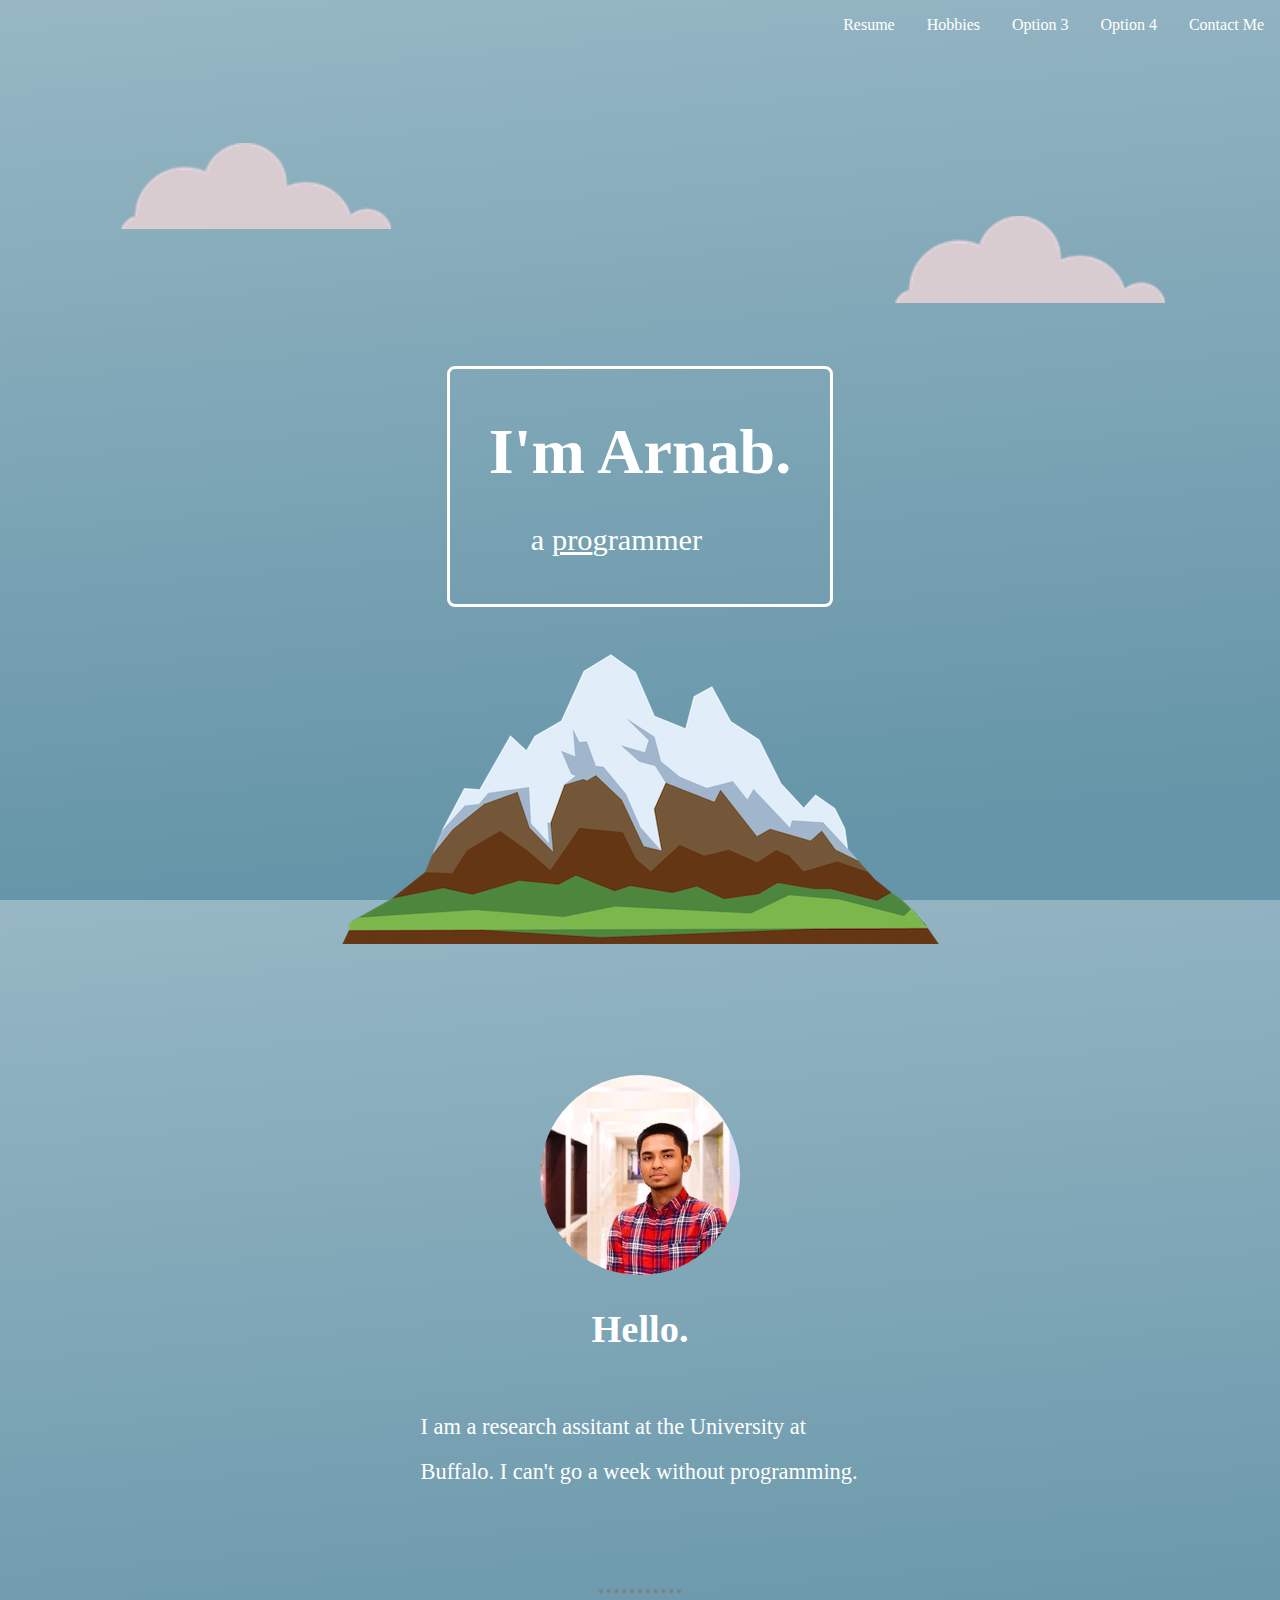
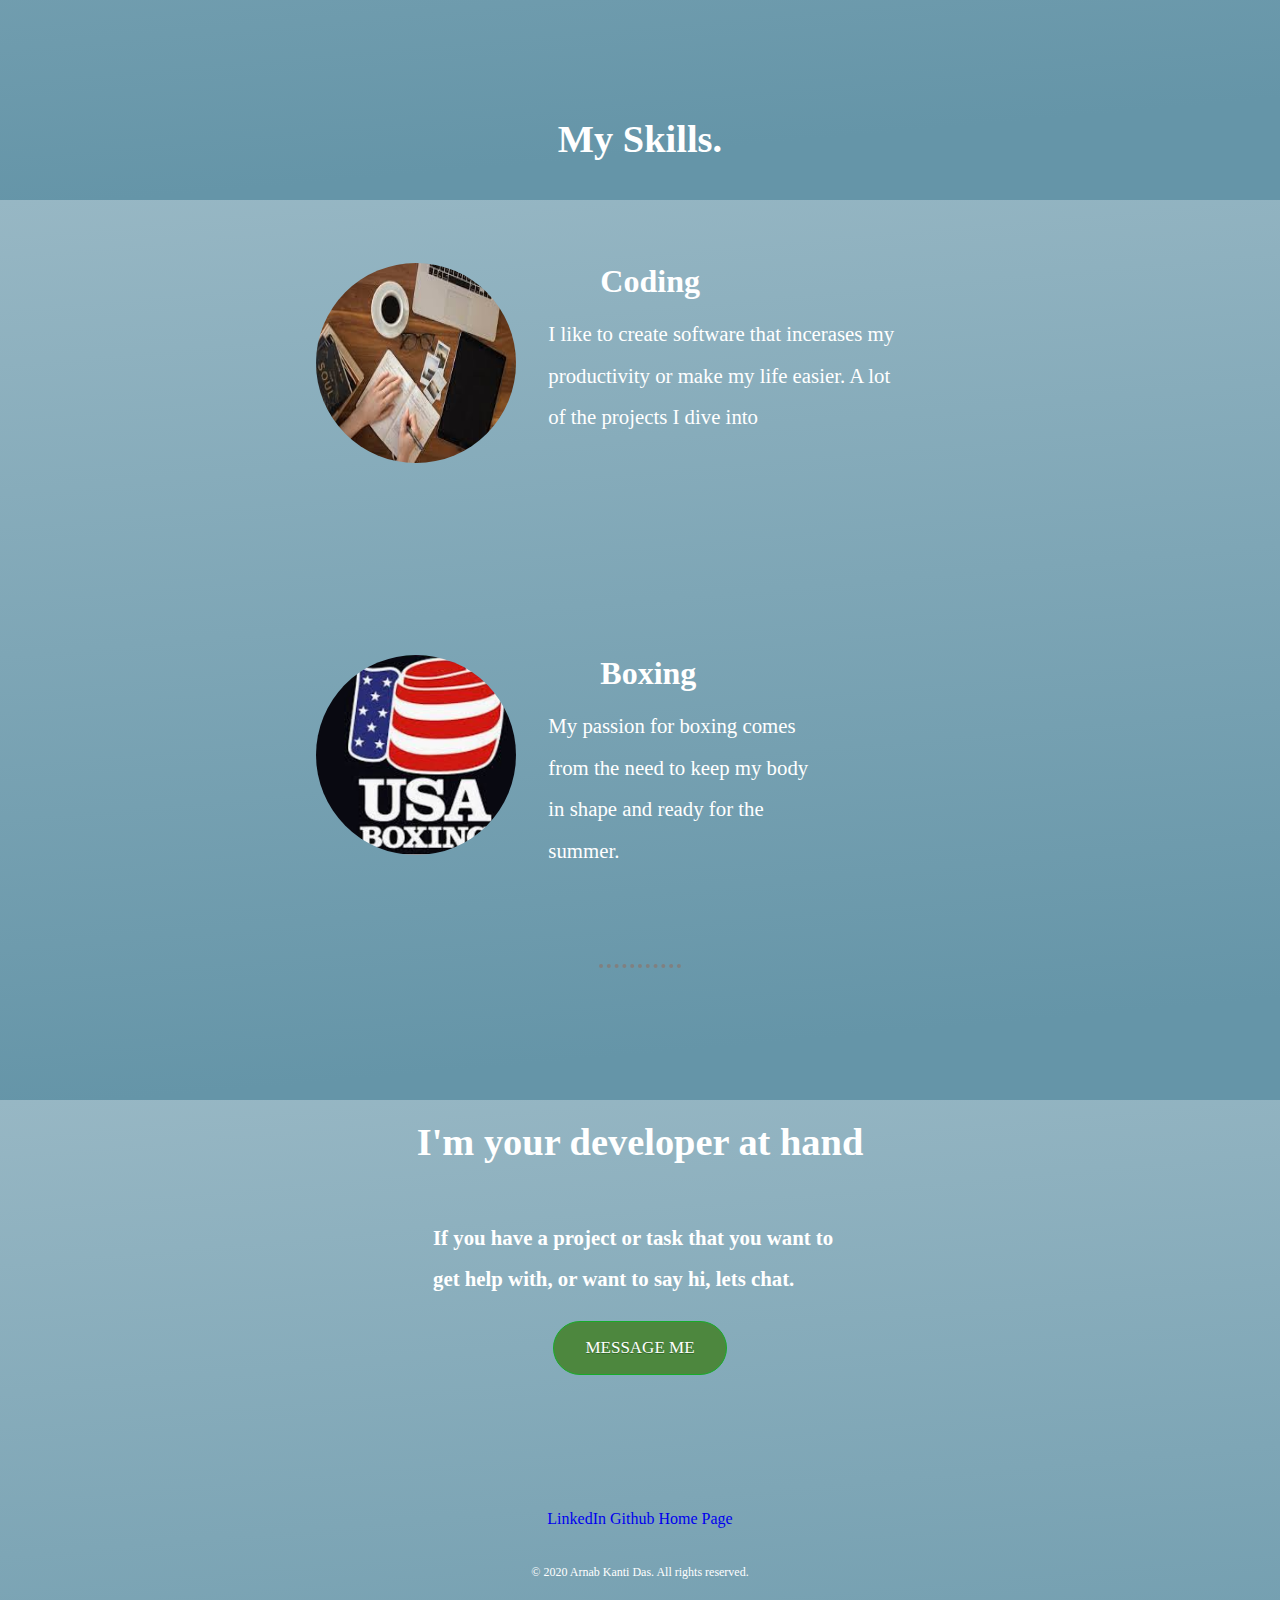
==== commit 0088ad7f: "Add files via upload" ====
--- a/index.html
+++ b/index.html
@@ -13,7 +13,7 @@
 
 
 
-<body>
+<body >
   <!--inline css code would be located here-->
   <div class="body">
 
@@ -48,11 +48,11 @@
       </div>
 
       <div class="middle">
-        <div id="top_container">
+        <div id="top_part">
           <strong>
             <h1>I'm Arnab.</h1>
           </strong> </div>
-        <div id="bottom_container">
+        <div id="bottom_part">
           <p> a <span id="pro">pro</span>grammer </p>
         </div>
       </div>
@@ -63,25 +63,29 @@
 
       <div class="middle-container">
         <div class="profile">
-          <img src="" alt="">
+          <img src="images/oldme.jfif" alt="Picture of Me">
           <h2>Hello.</h2>
-          <p>I am a research assitant at the University at Buffalo. I can't go a week without skating. </p>
+          <p>I am a research assitant at the University at Buffalo. I can't go a week without programming. </p>
         </div>
+
         <hr>
 
         <div class="skills">
-          <h2>My Skills.</h2>
-
-          <div class="skill-row">
-            <img class="study" src="images/study.jpeg" alt="Study Desk">
-            <h3>Coding</h3>
-            <p>I like to create software that incerases my productivity or make my life easier. A lot of the porjects I dive into </p>
+          <div class="beg">
+            <h2>My Skills.</h2>
           </div>
 
-          <div class="skill-row">
-            <img class="" src="" alt="">
-            <h3>Boxing</h3>
-            <p>My passion for boxing comes from the need to keep my body in shape and ready for the summer time.</p>
+
+          <div class="skill-row-study">
+            <img class="pic" src="images/study.jpeg" alt="Study Desk">
+            <h3 class="skillset">Coding</h3>
+            <p>I like to create software that incerases my productivity or make my life easier. A lot of the projects I dive into </p>
+          </div>
+
+          <div class="skill-row-boxing">
+            <img class="pic" src="images/boxing.jfif" alt="Boxing Picture">
+              <h3 class="skillset">Boxing</h3>
+              <p>My passion for boxing comes from the need to keep my body in shape and ready for the summer.</p>
           </div>
 
         </div>
@@ -95,8 +99,11 @@
 
 
       <div class="bottom-container">
-        <a class="footer-link" href="https://www.linkedin.com/in/darnab/">LinkedIn</a>
-        <a class="footer-link" href="https://github.com/adas9542">Github</a>
+        <div class="fora">
+          <a class="footer-link" href="https://www.linkedin.com/in/darnab/">LinkedIn</a>
+          <a class="footer-link" href="https://github.com/adas9542">Github</a>
+          <a class="footer-link" href="https://adas9542.github.io/Websiteportfolio/">Home Page</a>          
+        </div>
         <p>© 2020 Arnab Kanti Das. All rights reserved.</p>
       </div>
 
--- a/css/styles.css
+++ b/css/styles.css
@@ -9,6 +9,7 @@
   padding: 0;
   margin: 0;
   /* position: relative; */
+  /* background-color: blue; */
 }
 
 #pro {
@@ -33,7 +34,7 @@
   /* justify-content: center; */
   flex-direction: column;
   position: relative;
-  /* background-color: black; */
+  /* background-color: blue; */
   height: 41.56rem;
 
 }
@@ -67,16 +68,16 @@
 .imgs2 {
   position: absolute;
   top: 25%;
-  right: 18%;
-}
-
-#top_container {
+  right: 9%;
+}
+
+#top_part {
   margin-bottom: 0rem;
   font-size: 1.6rem;
 
 }
 
-#bottom_container {
+#bottom_part {
   margin-top: -1.375rem;
   padding-left: 2.625rem;
   font-size: 1.9rem;
@@ -111,7 +112,7 @@
 
 .bottom-container{
   position: relative;
-  top: 420px;
+  top: 26.25rem;
 }
 .navbar{
   display: flex;
@@ -131,13 +132,78 @@
   text-decoration: none;
   color: #ffffff;
 }
-.study{
-  /* height: 100%; */
-  width: 300px;
-  height: 300px;
+
+.profile{
+  display: flex;
+  justify-content: center;
+  align-items: center;
+  flex-direction: column;
+}
+
+h2{
+  font-size: 2.4rem;
+}
+
+.profile >img{
+  width: 200px;
+  height: 200px;
   border-radius: 70%/70%;
-  margin-right: 20px;
+}
+.profile > p{
+  /* margin-left: 60% */
+  line-height: 2;
+  width: 53%;
+  font-size: 1.4rem;
+}
+
+.beg{
+  display: flex;
+  justify-content: center;
+  margin-bottom: 9.375rem;
+  margin-top: 1.25rem;
+}
+
+
+p{
+  line-height: 2;
+}
+
+.skillset{
+  margin: -1% 39%;
+  font-size: 2.0rem;
+}
+
+.skill-row-study{
+  margin-left: 10%;
+  margin-top: -5rem;
+
+}
+
+.skill-row-study > p{
+  width: 37rem;
+  font-size: 1.3rem;
+}
+
+.skill-row-boxing{
+  margin-top: 14rem;
+  margin-left: 10%;
+
+  /* margin-bottom: 500px; */
+  /* margin-right: -200px; */
+}
+
+
+.pic{
+  width: 200px;
+  height: 200px;
+  border-radius: 70%/70%;
+  margin-right: 32px;
   float: left;
+}
+
+.skill-row-boxing > p{
+  width: 70%;
+  font-size: 1.3rem;
 }
 
 .imgs1>img {
@@ -147,6 +213,68 @@
 
 .imgs2>img {
   width: 16.875rem;
+}
+
+.contact-me{
+  display: flex;
+  justify-content: center;
+  align-items: center;
+  flex-direction: column;
+  margin: 3rem 0rem;
+
+}
+
+.contact-me > h3{
+  font-size: 1.3rem;
+  width: 54%;
+  line-height: 2;
+}
+
+.contact-me > a:link{
+  text-decoration: none;
+}
+
+.btn{
+  background-color: #4D873E;
+  border-radius: 28px;
+  border: 1px solid #18ab29;
+  display: inline-block;
+  cursor: pointer;
+  color: #ffffff;
+  font-size: 17px;
+  padding: 16px 31px;
+  text-shadow: 0px 1px 0px #2f6627;
+}
+
+.btn:hover{
+  background-color: #5cbf2a;
+}
+
+.btn:active{
+  position: relative;
+  top: 1px;
+}
+
+.bottom-container{
+  /* margin-top: 0rem; */
+  display: flex;
+  justify-content: center;
+  align-items: center;
+  flex-direction: column;
+}
+
+.bottom-container > a{
+  color: #ffffff;
+  padding: 1.2rem;
+}
+
+.fora > a:link{
+  text-decoration: none;
+}
+
+.bottom-container > p{
+  font-size: 0.75rem;
+  padding: 1.2rem 0rem;
 }
 
 /* hr {
